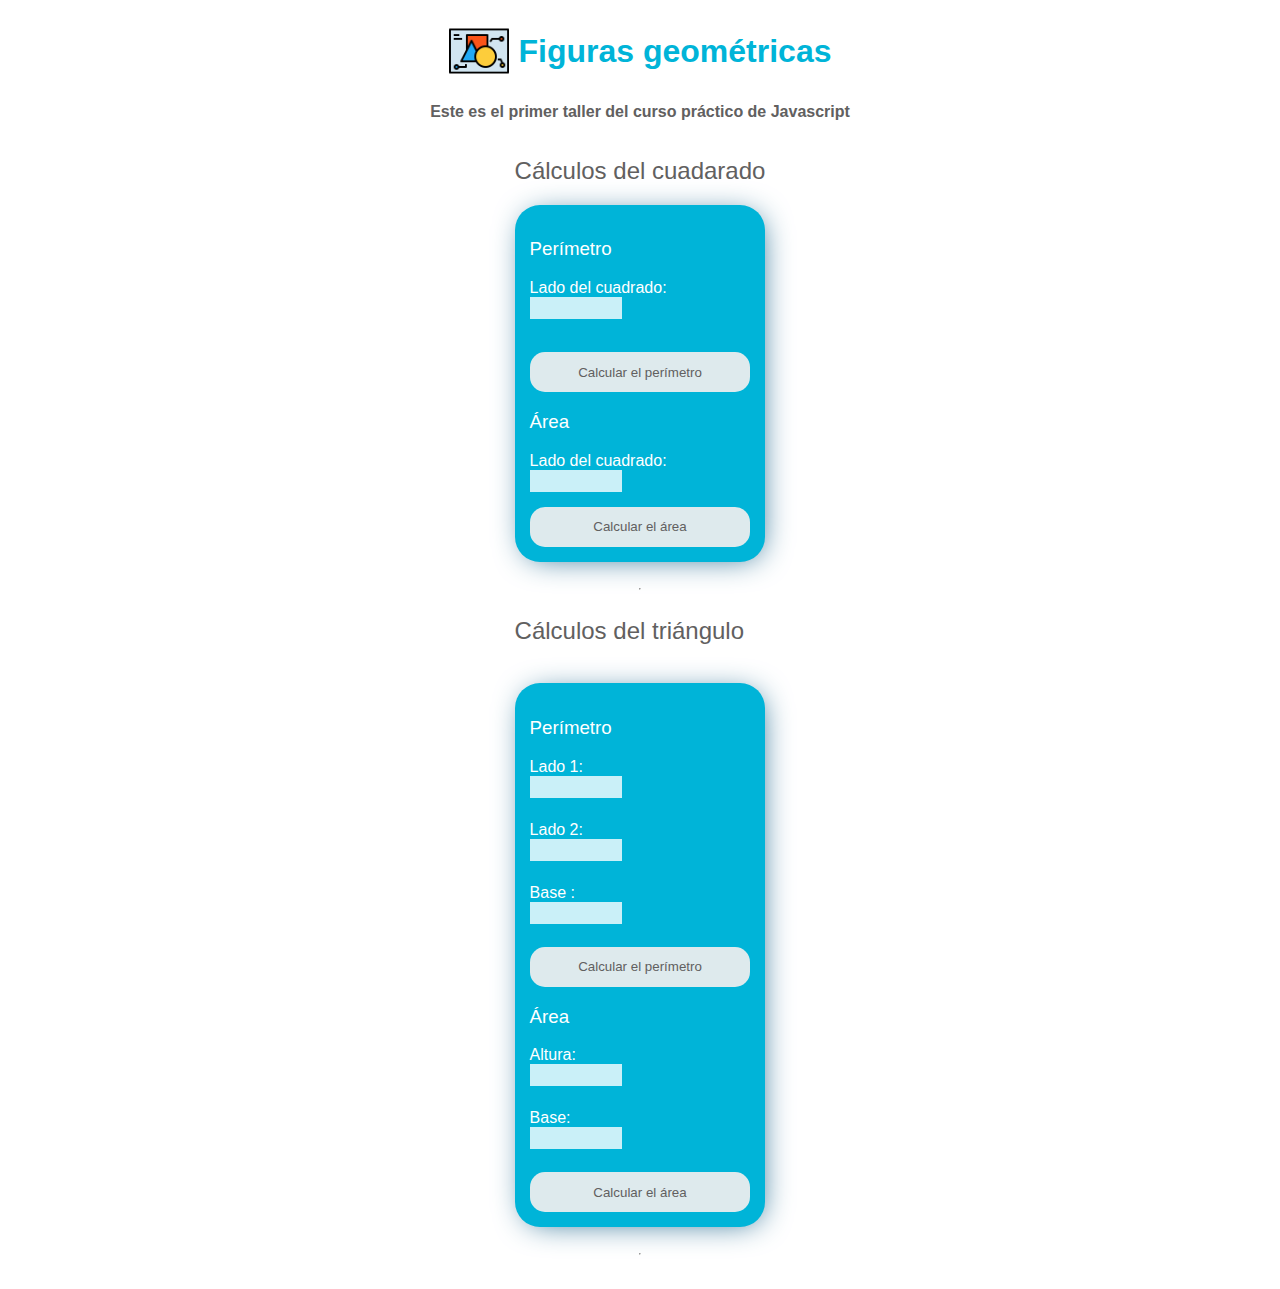
==== index.html @ 1dad0b88 "Calculo de área y perímetro del cuadrado y triangulo" ====
<!DOCTYPE html>
<html lang="es">

<head>
    <meta charset="UTF-8">
    <meta http-equiv="X-UA-Compatible" content="IE=edge">
    <meta name="viewport" content="width=device-width, initial-scale=1.0">
    <link rel="stylesheet" href="style.css">
    <title>figura</title>
</head>


<!-- <script src="/funciones.js"></script> -->

<body>
    <header>
        <div class="title-figure">

            <h1> <img src="/img/958855.png" alt=""> Figuras geométricas</h1>
        </div>

        <p>
            Este es el primer taller del curso práctico de Javascript
        </p>
    </header>

    <section>
        <h2>
            Cálculos del cuadarado
        </h2>
        <form class="primer-formulario">
            <label for="InputCuadrado">
                <h3>Perímetro</h3>
                <span>Lado del cuadrado: </span>
            </label>
            <input id="InputCuadrado" type="number" />
            <br />
            <button class="btn-1" type="button" onclick="calcularPerimetroCuadrado()">
                Calcular el perímetro
            </button>
            <label for="InputCuadradoArea">
                <h3>Área</h3>
                <span>Lado del cuadrado:</span>
            </label>
            <input id="InputCuadradoArea" type="number" />
            <button class="btn-1" type="button" onclick="calcularAreaCuadrado()">
                Calcular el área
            </button>
        </form>
        <br />
        <hr />
        <h2>Cálculos del triángulo</h2>
        <br />
        <form class="segundo-formulario">
            <h3>Perímetro</h3>
            <label for="lado1Triangulo">
                <span>Lado 1: </span>
            </label>
            <input id="lado1Triangulo" type="number" /><br />
            <label for="lado2Triangulo">
                <span>Lado 2:</span>
            </label>
            <input id="lado2Triangulo" type="number" /><br />
            <label for="baseTriangulo">
                <span>Base :</span>
            </label>
            <input id="baseTriangulo" type="number" /><br />
            <button type="button" onclick="calcularPerimetroTriangulo()">
                Calcular el perímetro
            </button>


            <h3>Área</h3>
            <label for="alturaTriangulo">
                <span>Altura:</span>
            </label>
            <input id="alturaTriangulo" type="number" /><br />
            <label for="baseTriangulo2">
                <span>Base:</span>
            </label>
            <input id="baseTriangulo2" type="number" /><br />
            <button type="button" onclick="calcularAreaTriangulo()">
                Calcular el área
            </button>
        </form>
        <br />
        <hr />
        <br />

    </section>

    <script src="/figuras.js"></script>
</body>

</html>
---- style.css ----
body {
  background-color: white;
}

.title-figure img {
  width: 60px;
  display: flex;
  align-items: center;
  justify-content: center;
  margin-right: 10px;
}

.title-figure h1 {
  color: #00b4d8;
  font-family: Arial, Helvetica, sans-serif;
  display: flex;
  align-items: center;
  justify-content: center;
}

h2 {
  color: rgb(97, 96, 96);
  font-family: Arial, Helvetica, sans-serif;
  font-weight: lighter;
}
h3 {
  font-family: Arial, Helvetica, sans-serif;
  font-weight: lighter;
  color: white;
}

p {
  font-family: Arial, Helvetica, sans-serif;
  display: flex;
  align-items: center;
  justify-content: center;
  color: rgb(97, 96, 96);
  font-weight: bold;
}

section {
  display: grid;
  justify-content: center;
  align-items: center;
}
.primer-formulario {
  background-color: #00b4d8;
  justify-content: center;
  align-items: center;
}
.segundo-formulario {
  background-color: #00b4d8;
}
input {
  width: 40%;
  height: 20px;
  margin-bottom: 5px;
  border: none;
  background-color: #caf0f8;
  display: flex;
  flex-wrap: wrap;
}
label {
  font-family: Arial, Helvetica, sans-serif;
  color: white;
}
span {
  font-family: Arial, Helvetica, sans-serif;
  color: white;
}

.btn-1 {
  border-style: none;
  width: 100%;
  height: 40px;
  cursor: pointer;
  margin-right: 5px;
  margin-top: 10px;
  background-color: #eeee;
  color: rgb(97, 96, 96);
}
button {
  border-style: none;
  width: 100%;
  height: 40px;
  cursor: pointer;
  margin-right: 5px;
  background-color: #eeee;
  color: rgb(97, 96, 96);
}
* .primer-formulario,
.segundo-formulario {
  border-radius: 25px;
  padding: 15px;
  -webkit-box-shadow: 3px 3px 31px -8px rgba(28, 101, 140, 1);
  -moz-box-shadow: 3px 3px 31px -8px rgba(28, 101, 140, 1);
  box-shadow: 3px 3px 31px -8px rgba(28, 101, 140, 1);
}

* .btn-1,
button {
  border-radius: 15px;
}
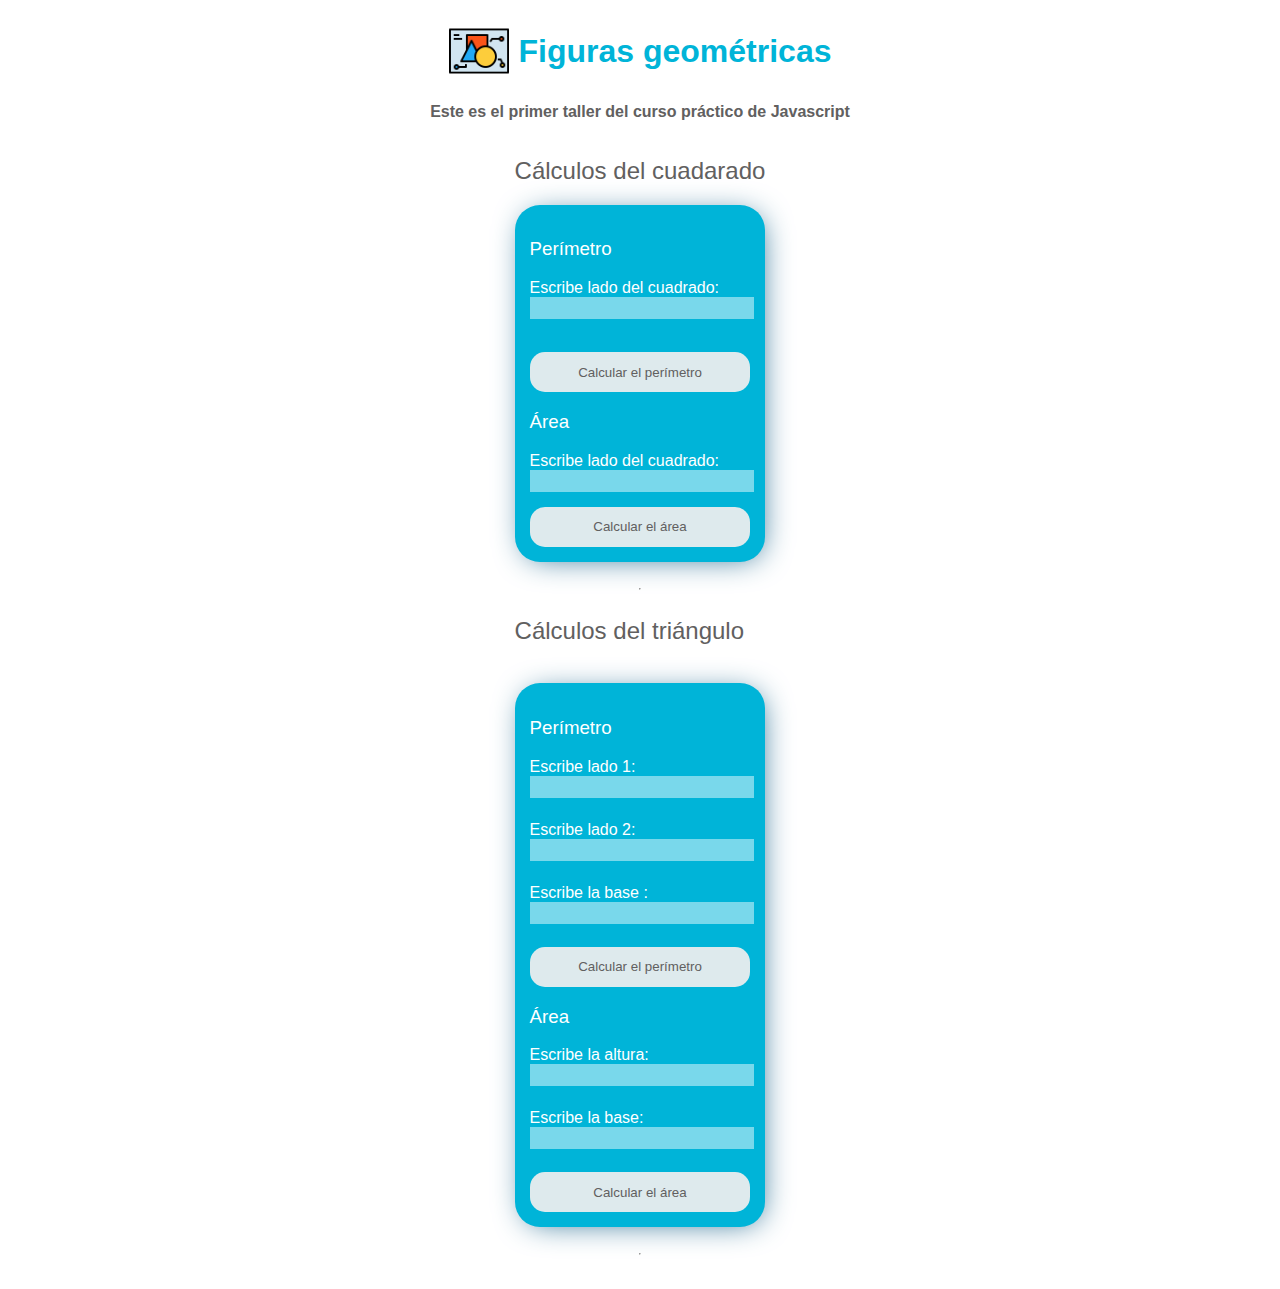
==== commit 030318ef: "realizando cambio en el html y en los styles del proyecto" ====
--- a/index.html
+++ b/index.html
@@ -31,7 +31,7 @@
         <form class="primer-formulario">
             <label for="InputCuadrado">
                 <h3>Perímetro</h3>
-                <span>Lado del cuadrado: </span>
+                <span>Escribe lado del cuadrado: </span>
             </label>
             <input id="InputCuadrado" type="number" />
             <br />
@@ -40,7 +40,7 @@
             </button>
             <label for="InputCuadradoArea">
                 <h3>Área</h3>
-                <span>Lado del cuadrado:</span>
+                <span>Escribe lado del cuadrado:</span>
             </label>
             <input id="InputCuadradoArea" type="number" />
             <button class="btn-1" type="button" onclick="calcularAreaCuadrado()">
@@ -54,15 +54,15 @@
         <form class="segundo-formulario">
             <h3>Perímetro</h3>
             <label for="lado1Triangulo">
-                <span>Lado 1: </span>
+                <span>Escribe lado 1: </span>
             </label>
             <input id="lado1Triangulo" type="number" /><br />
             <label for="lado2Triangulo">
-                <span>Lado 2:</span>
+                <span>Escribe lado 2:</span>
             </label>
             <input id="lado2Triangulo" type="number" /><br />
             <label for="baseTriangulo">
-                <span>Base :</span>
+                <span>Escribe la base :</span>
             </label>
             <input id="baseTriangulo" type="number" /><br />
             <button type="button" onclick="calcularPerimetroTriangulo()">
@@ -72,11 +72,11 @@
 
             <h3>Área</h3>
             <label for="alturaTriangulo">
-                <span>Altura:</span>
+                <span>Escribe la altura:</span>
             </label>
             <input id="alturaTriangulo" type="number" /><br />
             <label for="baseTriangulo2">
-                <span>Base:</span>
+                <span>Escribe la base:</span>
             </label>
             <input id="baseTriangulo2" type="number" /><br />
             <button type="button" onclick="calcularAreaTriangulo()">
--- a/style.css
+++ b/style.css
@@ -52,13 +52,14 @@
   background-color: #00b4d8;
 }
 input {
-  width: 40%;
+  width: 100%;
   height: 20px;
   margin-bottom: 5px;
   border: none;
   background-color: #caf0f8;
   display: flex;
   flex-wrap: wrap;
+  opacity: 0.6;
 }
 label {
   font-family: Arial, Helvetica, sans-serif;
